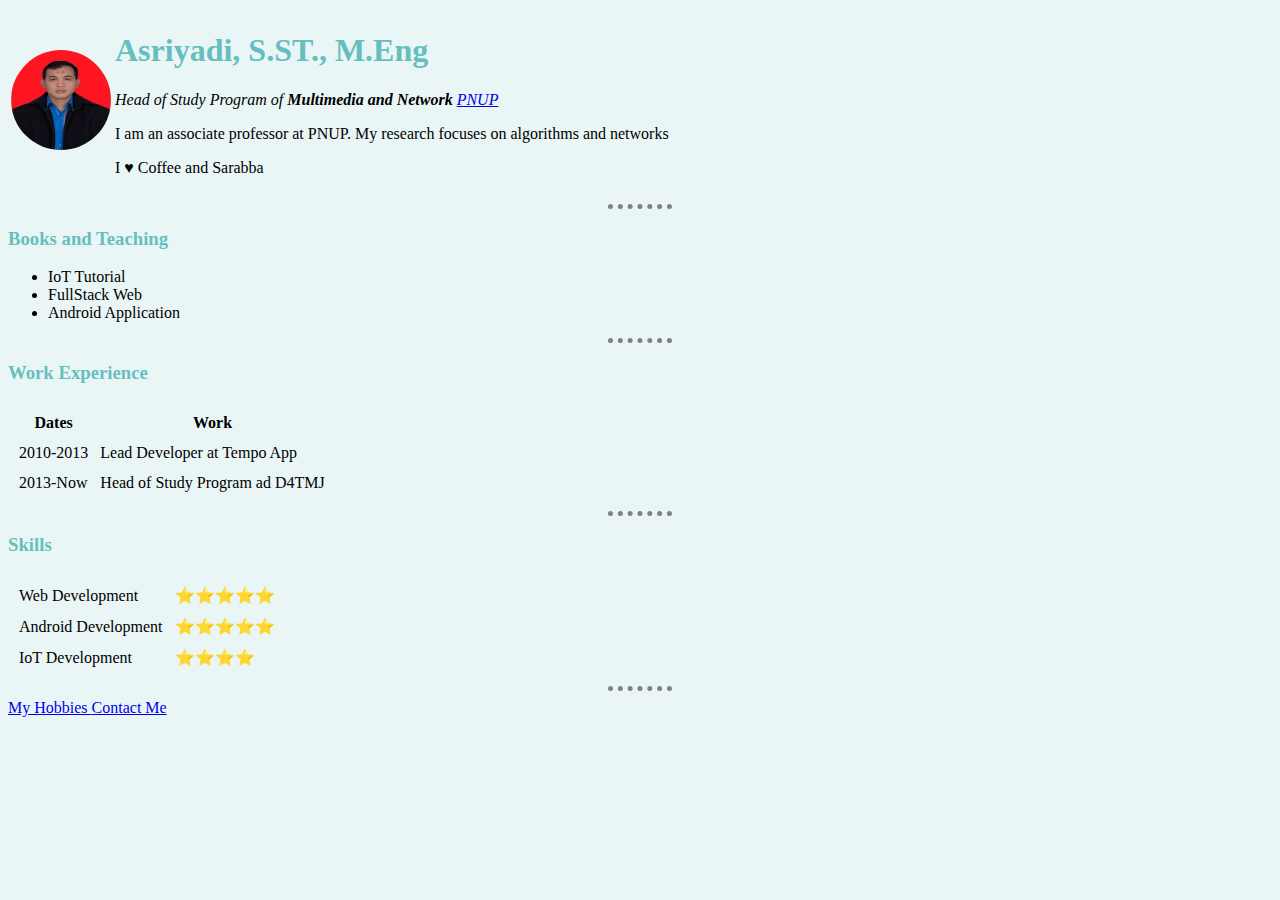
==== index.html @ eb713efd "Add initial CV website Files" ====
<!DOCTYPE html>
<html>
    <head>
        <meta charset="utf-8">
        <title> 	
            &#128154; Asriyadi's Personal Site</title>
        <link rel="stylesheet" href="css/styles.css">

    </head>
    <body">
        <table>
            <tr>
                <td><img src="images/asriyadi.jpg" style="width: 
                    100px;height: 100px;border-radius: 100%;" alt="Asriyadi profile Picture"></td>
                <td>
                    <h1> Asriyadi, S.ST., M.Eng</h1>
                    <p><em>Head of Study Program of <strong>Multimedia and Network</strong> <a href="http://poliupg.ac.id/">PNUP</a></em></p>
                    <p>I am an associate professor at PNUP. My research focuses on algorithms and networks</p>
                    <p>I 	
                        &#9829; Coffee and Sarabba</p>
                </td>
            </tr>
        </table>
       
        
        <hr>
        <h3>Books and Teaching</h3>
        <ul>
            <li>IoT Tutorial</li>
            <li>FullStack Web</li>
            <li>Android Application</li>
        </ul>
        <hr>
        <h3>Work Experience</h3>
        <table cellspacing="10"> 
            <thead>
                <tr>
                    <th>Dates</th>
                    <th>Work</th>
                </tr>
            </thead>
            <tbody>
                <tr>
                    <td>2010-2013</td>
                    <td>Lead Developer at Tempo App</td>
                </tr>
                <tr>
                    <td>2013-Now</td>
                    <td>Head of Study Program ad D4TMJ</td>
                </tr>
            </tbody>
            <tfoot>

            </tfoot>
        </table>
        <hr>
        <h3>Skills</h3>
        <table cellspacing="10">
            <tr>
                <td>Web Development</td>
                <td>&#11088;&#11088;&#11088;&#11088;&#11088;</td>
            </tr>
            <tr>
                <td>Android Development</td>
                <td>&#11088;&#11088;&#11088;&#11088;&#11088;</td>
            </tr>
            <tr>
                <td>IoT Development</td>
                <td>&#11088;&#11088;&#11088;&#11088;</td>
            </tr>
        </table>
        <hr>

        <a href="hobbies.html"> My Hobbies </a>
        <a href="contact-me.html">Contact Me</a>
           
        
    </body>
</html>
---- css/styles.css ----
body{
    background-color: #EAF6F6;
}
hr{
    
    border-style: none;
    border-top-style: dotted;
    border-color: grey;
    border-width: 5px;
    width: 5%;
}
h1{
    color: #66BFBF;
}
h3{
    color: #66BFBF;
}
img{
    height: 20px;
}
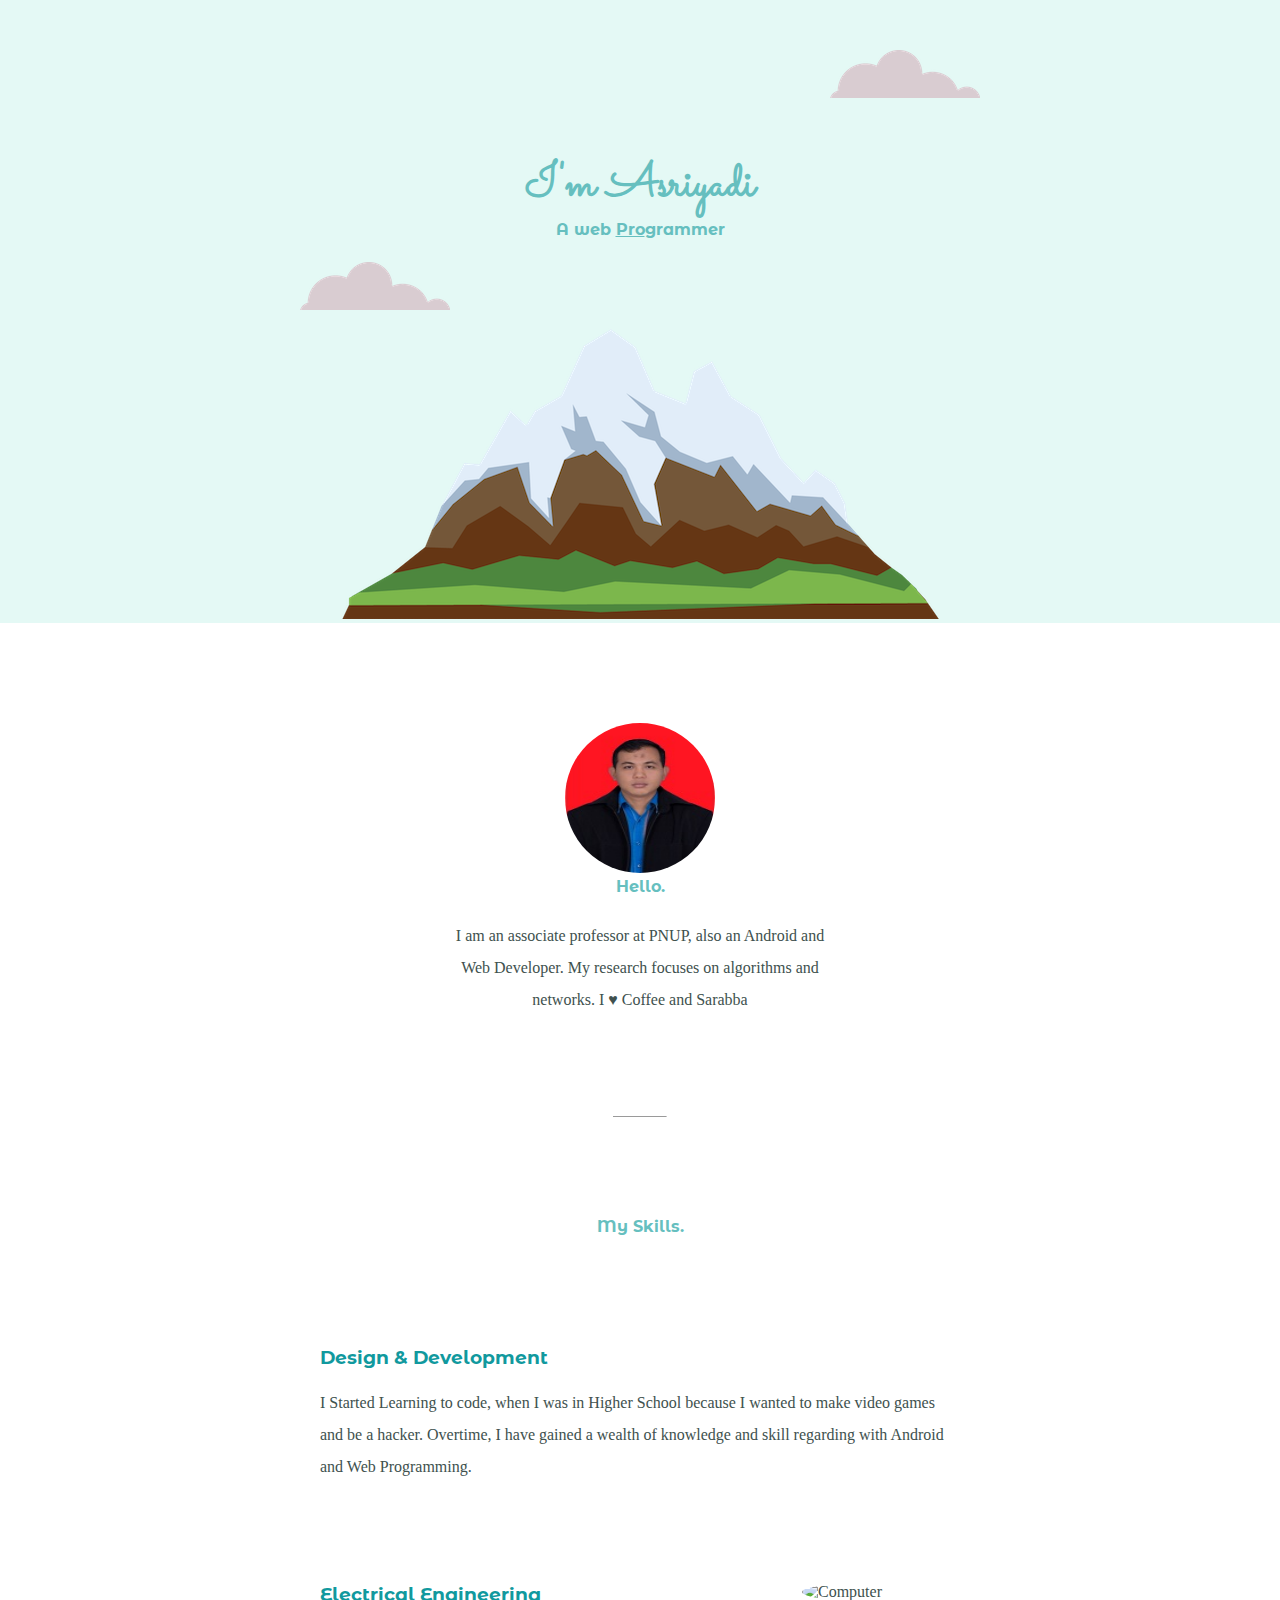
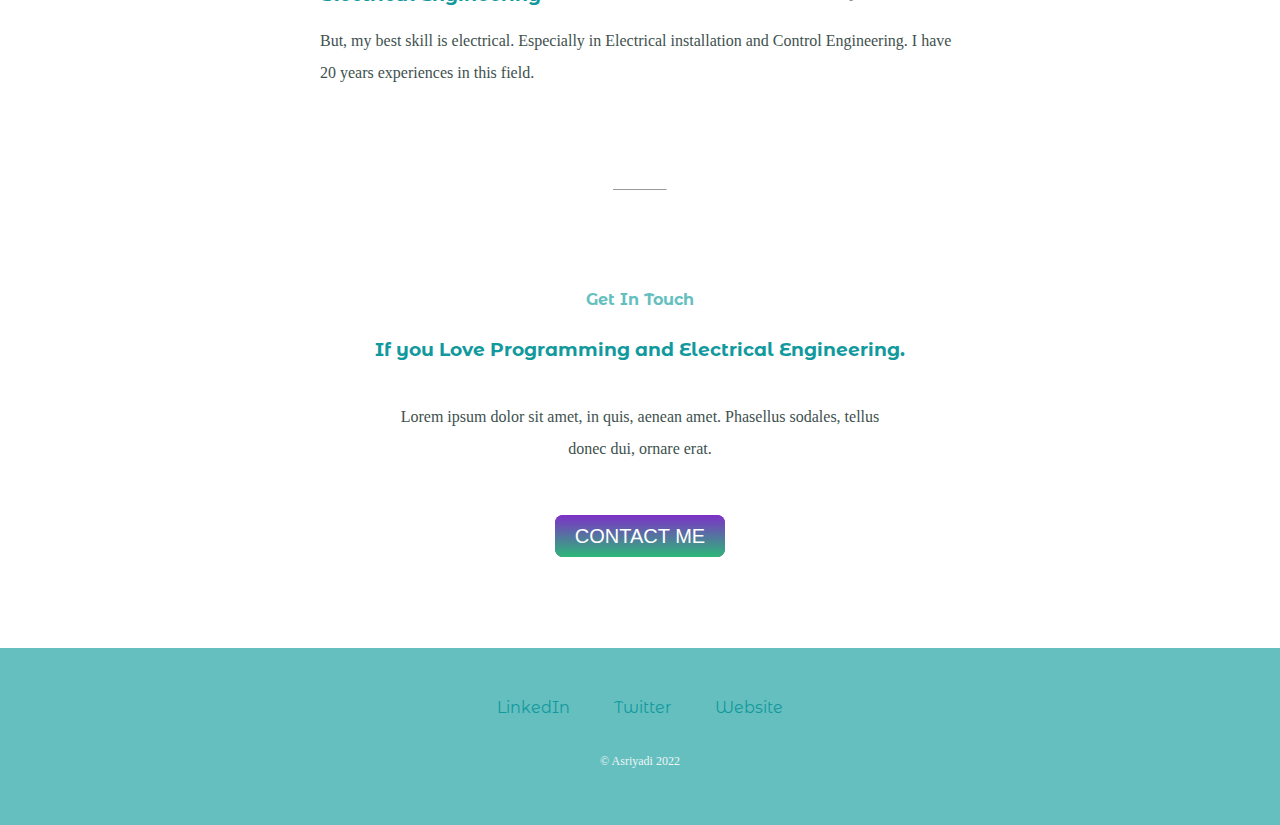
==== commit 5c04cf3b: "add initial cv website" ====
--- a/index.html
+++ b/index.html
@@ -2,78 +2,59 @@
 <html>
     <head>
         <meta charset="utf-8">
-        <title> 	
-            &#128154; Asriyadi's Personal Site</title>
+        <title>Asri yadi</title>
         <link rel="stylesheet" href="css/styles.css">
-
+        <link rel="icon"href="favicon.ico">
+        <link href="https://fonts.googleapis.com/css2?family=Amiri&family=Merriweather:ital@1&family=Montserrat+Alternates:wght@200&family=Sacramento&display=swap" rel="stylesheet">
     </head>
-    <body">
-        <table>
-            <tr>
-                <td><img src="images/asriyadi.jpg" style="width: 
-                    100px;height: 100px;border-radius: 100%;" alt="Asriyadi profile Picture"></td>
-                <td>
-                    <h1> Asriyadi, S.ST., M.Eng</h1>
-                    <p><em>Head of Study Program of <strong>Multimedia and Network</strong> <a href="http://poliupg.ac.id/">PNUP</a></em></p>
-                    <p>I am an associate professor at PNUP. My research focuses on algorithms and networks</p>
-                    <p>I 	
-                        &#9829; Coffee and Sarabba</p>
-                </td>
-            </tr>
-        </table>
-       
-        
-        <hr>
-        <h3>Books and Teaching</h3>
-        <ul>
-            <li>IoT Tutorial</li>
-            <li>FullStack Web</li>
-            <li>Android Application</li>
-        </ul>
-        <hr>
-        <h3>Work Experience</h3>
-        <table cellspacing="10"> 
-            <thead>
-                <tr>
-                    <th>Dates</th>
-                    <th>Work</th>
-                </tr>
-            </thead>
-            <tbody>
-                <tr>
-                    <td>2010-2013</td>
-                    <td>Lead Developer at Tempo App</td>
-                </tr>
-                <tr>
-                    <td>2013-Now</td>
-                    <td>Head of Study Program ad D4TMJ</td>
-                </tr>
-            </tbody>
-            <tfoot>
-
-            </tfoot>
-        </table>
-        <hr>
-        <h3>Skills</h3>
-        <table cellspacing="10">
-            <tr>
-                <td>Web Development</td>
-                <td>&#11088;&#11088;&#11088;&#11088;&#11088;</td>
-            </tr>
-            <tr>
-                <td>Android Development</td>
-                <td>&#11088;&#11088;&#11088;&#11088;&#11088;</td>
-            </tr>
-            <tr>
-                <td>IoT Development</td>
-                <td>&#11088;&#11088;&#11088;&#11088;</td>
-            </tr>
-        </table>
-        <hr>
-
-        <a href="hobbies.html"> My Hobbies </a>
-        <a href="contact-me.html">Contact Me</a>
-           
+    <body>
+        <div class="top-container">
+            <img class="top-cloud" src="images/cloud.png" alt="cloud">
+            <h1>I'm Asriyadi</h1>
+            <h2>A web <span class="pro">Pro</span>grammer</h2>
+            <img class="bottom-cloud" src="images/cloud.png" alt="cloud">
+            <img src="images/mountain.png" alt="mountain">
+        </div>
+        <div class="middle-container">
+            <div class="profile">
+              <img src="images/asriyadi.jpg" style="width: 
+              150px;height: 150px;border-radius: 100%;" alt="Asriyadi profile Picture">
+              <h2>Hello.</h2>
+              
+              <p class="intro">I am an associate professor at PNUP, also an Android and Web Developer. My research focuses on algorithms and networks. I 	
+                &#9829; Coffee and Sarabba</p>
+            </div>
+            <hr>
+            <div class="skills">
+              <h2>My Skills.</h2>
+              <div class="skill-row">
+                <img class="code-img" src="https://media3.giphy.com/media/JIX9t2j0ZTN9S/200w.webp?cid=ecf05e47e8by65h0sb995nagj3ilbr0ks5glnquq51zyw7qg&rid=200w.webp&ct=g" alt="">
+                <h3>Design & Development</h3>
+                <p >I Started Learning to code, when I was in Higher School because I wanted to make video games and be a hacker. Overtime, I have gained  a wealth of knowledge and skill regarding with Android and Web Programming.</p>
+              </div>
+              <div class="skill-row">
+                <img class="electric-img" src="https://media2.giphy.com/media/ZnjNpGbe5dMg3nJMTC/200w.webp?cid=ecf05e47fm2y1hs8a4a9hv9jba8yvmnicuetw85hmvc7drv5&rid=200w.webp&ct=g" alt="Computer">
+                <h3>Electrical Engineering</h3>
+                <p>But, my best skill is electrical. Especially in Electrical installation and Control Engineering. I have 20 years experiences in this field.</p>
+              </div>
+            </div>
+            <hr>
+            <div class="contact-me">
+              <h2>Get In Touch</h2>
+              <h3>If you Love Programming and Electrical Engineering.</h3>
+              <p class="contact-message">Lorem ipsum dolor sit amet, in quis, aenean amet. Phasellus sodales, tellus donec dui, ornare erat.</p>
+              <a class="btn" href="mailto:name@email.com">CONTACT ME</a>
+            </div>
+          </div>
+          
+          
+          <div class="bottom-container">
+            <a class="footer-link" href="https://www.linkedin.com/">LinkedIn</a>
+            <a class="footer-link" href="https://twitter.com/">Twitter</a>
+            <a class="footer-link" href="https://www.poliupg.ac.id/">Website</a>
+            <p class="copyright">© Asriyadi 2022</p>
+          </div>
+          
         
     </body>
 </html>--- a/css/styles.css
+++ b/css/styles.css
@@ -1,20 +1,127 @@
 body{
-    background-color: #EAF6F6;
+    color:#40514E;
+    margin: 0;
+    text-align: center;
+}
+h1{
+    font-size: 3rem; 
+
+    font-family: "Sacramento", sans-serif;
+    margin: 50px auto 0 auto;
+    color:#66BFBF;
+}
+h2{
+    margin-top: 0;
+    font-family: 'Montserrat Alternates', sans-serif;
+    font-size: 1em;
+    color:#66BFBF;
+    font-weight:bolder;
+    padding-bottom: 10px;
+}
+h3{
+    font-family: 'Montserrat Alternates', sans-serif;
+    color:#11999E;
+}
+p{
+    line-height: 2;
 }
 hr{
+    background-color: #E4F9F5 6px;
+    border-bottom: none;
+    width: 4%;
+    margin: 100px auto;
+}
+a{
+    color:#11999E;
+    font-family: 'Montserrat Alternates', sans-serif;
+    margin:10px 20px;
+    text-decoration: none;
+}
+a:hover{
+    color:#EAF6F6;
+}
     
-    border-style: none;
-    border-top-style: dotted;
-    border-color: grey;
-    border-width: 5px;
-    width: 5%;
+.top-container{
+    background-color: #E4F9F5;
+    position: relative;
+    padding-top: 100px;
 }
-h1{
-    color: #66BFBF;
+.middle-container{
+    margin:100px 0;
 }
-h3{
-    color: #66BFBF;
+.bottom-container{
+  background-color: #66BFBF;
+  padding: 50px 0 20px;
 }
-img{
-    height: 20px;
-}+.pro{
+    text-decoration: underline;
+}
+.bottom-cloud{
+    position: absolute;
+    left: 300px;
+    
+}
+.top-cloud{
+    position: absolute;
+    right: 300px;
+    top:50px;
+}
+.skill-row{
+    width: 50%;
+    margin: 100px auto 100px auto;
+    text-align: left;
+}
+.code-img{
+    width: 20%;
+    float: left;
+    margin-right: 30px;
+    border-radius: 100%;
+}
+.electric-img{
+    width: 20%;
+    float: right;
+    margin-right: 30px;
+    border-radius: 100%;
+}
+.intro{
+    width: 30%;
+    margin: auto;
+}
+.contact-message{
+    width:40%;
+    margin: 40px auto 60px;
+}
+
+.btn {
+    background: #7e30c7;
+    background-image: -webkit-linear-gradient(top, #7e30c7, #2bb878);
+    background-image: -moz-linear-gradient(top, #7e30c7, #2bb878);
+    background-image: -ms-linear-gradient(top, #7e30c7, #2bb878);
+    background-image: -o-linear-gradient(top, #7e30c7, #2bb878);
+    background-image: linear-gradient(to bottom, #7e30c7, #2bb878);
+    -webkit-border-radius: 8;
+    -moz-border-radius: 8;
+    border-radius: 8px;
+    font-family: Arial;
+    color: #ffffff;
+    font-size: 20px;
+    padding: 10px 20px 10px 20px;
+    text-decoration: none;
+  }
+  
+  .btn:hover {
+    background: #11cdd4;
+    background-image: -webkit-linear-gradient(top, #11cdd4, #11999e);
+    background-image: -moz-linear-gradient(top, #11cdd4, #11999e);
+    background-image: -ms-linear-gradient(top, #11cdd4, #11999e);
+    background-image: -o-linear-gradient(top, #11cdd4, #11999e);
+    background-image: linear-gradient(to bottom, #11cdd4, #11999e);
+    text-decoration: none;
+  }
+  .copyright{
+      color: #EAF6F6;
+      font-size: 0.75rem;
+      padding: 20px 0;
+  }
+  
+
